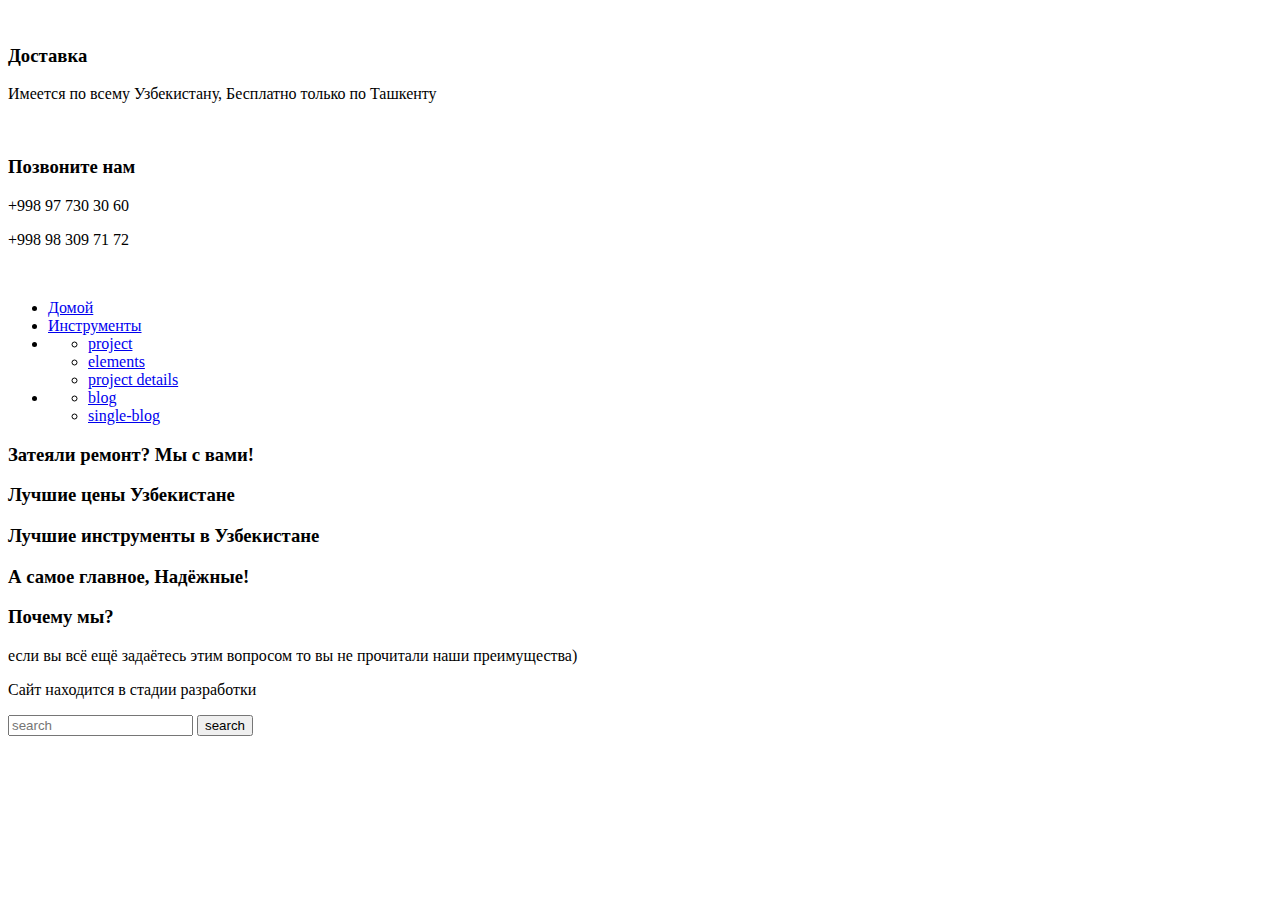
==== index.html @ aace7b27 "Add files via upload" ====
<!doctype html>
<html class="no-js" lang="zxx">

<head>
    <meta charset="utf-8">
    <meta http-equiv="x-ua-compatible" content="ie=edge">
    <title>constructo</title>
    <meta name="description" content="">
    <meta name="viewport" content="width=device-width, initial-scale=1">

    <!-- <link rel="manifest" href="site.webmanifest"> -->
    <link rel="shortcut icon" type="image/x-icon" href="img/favicon.png">
    <!-- Place favicon.ico in the root directory -->

    <!-- CSS here -->
    <link rel="stylesheet" href="css/bootstrap.min.css">
    <link rel="stylesheet" href="css/owl.carousel.min.css">
    <link rel="stylesheet" href="css/magnific-popup.css">
    <link rel="stylesheet" href="css/font-awesome.min.css">
    <link rel="stylesheet" href="css/themify-icons.css">
    <link rel="stylesheet" href="css/gijgo.css">
    <link rel="stylesheet" href="css/nice-select.css">
    <link rel="stylesheet" href="css/flaticon.css">
    <link rel="stylesheet" href="css/slicknav.css">

    <link rel="stylesheet" href="css/style.css">
    <!-- <link rel="stylesheet" href="css/responsive.css"> -->
</head>

<body>
    <!--[if lte IE 9]>
            <p class="browserupgrade">You are using an <strong>outdated</strong> browser. Please <a href="https://browsehappy.com/">upgrade your browser</a> to improve your experience and security.</p>
        <![endif]-->

    <!-- header-start -->
    <header>
        <div class="header-area ">
            <div class="header-top_area d-none d-lg-block">
                <div class="container">
                    <div class="row align-items-center">
                        <div class="col-xl-5 col-md-5 ">
                            <div class="header_left">
                                
                            </div>
                        </div>
                        <div class="col-xl-7 col-md-7">
                            <div class="header_right d-flex justify-content-end">
                                
                            </div>

                        </div>
                    </div>
                </div>
            </div>
            <div class="address_bar d-none d-lg-block">
                <div class="container">
                    <div class="row justify-content-between align-items-center">
                        <div class="col-xl-3 col-lg-3">
                            <div class="logo">
                                <a href="index.html">
                                    
                                </a>
                            </div>
                        </div>
                        <div class="col-lg-9">
                            <div class="address_menu d-flex justify-content-end">
                                <div class="single_address  d-flex">
                                    <div class="icon">
                                        <img src="img/icon/header-address.svg" alt="">
                                    </div>
                                    <div class="address_info">
                                        <h3>Доставка</h3>
                                        <p>Имеется по всему Узбекистану,
                                            Бесплатно только по Ташкенту
                                        </p>
                                    </div>
                                </div>
                                <div class="single_address d-flex">
                                    <div class="icon">
                                        <img src="img/icon/headset.svg" alt="">
                                    </div>
                                    <div class="address_info">
                                        <h3>Позвоните нам</h3>
                                        <p>+998 97 730 30 60</p>
                                        <p>+998 98 309 71 72</p>
                                    </div>
                                </div>
                            </div>
                        </div>
                    </div>
                </div>
            </div>
            <div id="sticky-header" class="main-header-area">
                <div class="container">
                    <div class="white_bg_bar">
                        <div class="row align-items-center">
                            <div class="col-12 d-lg-none">
                                <div class="logo ">
                                    <a href="#">
                                        <img src="img/logo.png" alt="">
                                    </a>
                                </div>
                            </div>
                            <div class="col-xl-8 col-lg-8">
                                <div class="main-menu  d-none d-lg-block">
                                    <nav>
                                        <ul id="navigation">
                                            <li><a class="active" href="index.html">Домой</a></li>
                                            <li><a href="about.html">Инструменты</a></li>
                                            <!-- <li><a href="services.html">Services</a></li> -->
                                            <li>
                                                <ul class="submenu">
                                                    <li><a href="project.html">project</a></li>
                                                    <li><a href="elements.html">elements</a></li>
                                                    <li><a href="project_details.html">project details</a></li>
                                                </ul>
                                            </li>
                                            <li>
                                                <ul class="submenu">
                                                    <li><a href="blog.html">blog</a></li>
                                                    <li><a href="single-blog.html">single-blog</a></li>
                                                </ul>
                                            </li>
                                            <!-- <li><a href="contact.html">Наши Контакты</a></li> -->
                                        </ul>
                                    </nav>
                                </div>
                            </div>
                            <div class="col-xl-4 col-lg-4 d-none d-lg-block">
                                <div class="Appointment d-flex justify-content-end">
                                    <div class="search_icon">
                                        <a data-toggle="modal" data-target="#exampleModalCenter" href="#">
                                            <i class="ti-search"></i>
                                        </a>
                                    </div>
                                </div>
                            </div>
                            <div class="col-12">
                                <div class="mobile_menu d-block d-lg-none">
                                </div>
                            </div>
                        </div>
                    </div>

                </div>
            </div>
        </div>
    </header>
    <!-- header-end -->

    <!-- slider_area_start -->
    <div class="slider_area">
        <div class="slider_active owl-carousel">
            <div class="single_slider  d-flex align-items-center slider_bg_1 overlay">
                <div class="container">
                    <div class="row align-items-center justify-content-center">
                        
                            <div class="slider_text text-center">
                                <h3>Затеяли ремонт? Мы с вами!</h3>
                                
                                
                            </div>
                        
                    </div>
                </div>
            </div>
           
                            </div>
                        </div>
                    
                
            <div class="single_slider  d-flex align-items-center slider_bg_1 overlay">
               
            </div>
       
    
    <!-- slider_area_end -->

    <!-- features_area_start -->
    <div class="features_area">
        <div class="container">
            <div class="row no-gutters">
                <div class="col-lg-4 col-md-4">
                    <div class="single_feature text-center">
                        <div class="icon">
                            <i class="flaticon-sketch"></i>
                        </div>
                        <h3>Лучшие цены Узбекистане</h3>
                        
                    </div>
                </div>
                <div class="col-lg-4 col-md-4">
                    <div class="single_feature text-center">
                        <div class="icon">
                            <i class="flaticon-helmet"></i>
                        </div>
                        <h3>Лучшие инструменты в Узбекистане</h3>
                       
                    </div>
                </div>
                <div class="col-lg-4 col-md-4">
                    <div class="single_feature text-center">
                        <div class="icon">
                            <i class="flaticon-support"></i>
                        </div>
                        <h3>А самое главное, Надёжные!</h3>
                        
                    </div>
                </div>
            </div>
        </div>
    </div>
    <!-- features_area_end -->


    <!-- chose_us_area start -->
    <div class="chose_us_area chose_bg_1">
        <div class="container">
            <div class="row justify-content-end">
                <div class="col-lg-6 col-md-8">
                    <div class="chose_info">
                        <h3>Почему мы?</h3>
                        <p class="lasrge_text">
                            если вы всё ещё задаётесь этим вопросом то вы не прочитали наши преимущества)
                        </p>
                          
                           
                        </div>
                    </div>
                </div>
            </div>
        </div>
  
    <!-- chose_us_area end -->

   

    <!-- footer_start  -->
    <footer class="footer">
      
 
        <div class="copy-right_text">
            <div class="container">
                <div class="footer_border"></div>
                <div class="row">
                    <div class="col-xl-12">
                        <p class="copy_right text-center">
                            <!-- Link back to Colorlib can't be removed. Template is licensed under CC BY 3.0. -->
<p>Сайт находится в стадии разработки</p>
<!-- Link back to Colorlib can't be removed. Template is licensed under CC BY 3.0. -->
                        </p>
                    </div>
                </div>
            </div>
        </div>
    </footer>
    <!-- footer_end  -->

    <!-- JS here -->
    <script src="js/vendor/modernizr-3.5.0.min.js"></script>
    <script src="js/vendor/jquery-1.12.4.min.js"></script>
    <script src="js/popper.min.js"></script>
    <script src="js/bootstrap.min.js"></script>
    <script src="js/owl.carousel.min.js"></script>
    <script src="js/isotope.pkgd.min.js"></script>
    <script src="js/ajax-form.js"></script>
    <script src="js/waypoints.min.js"></script>
    <script src="js/jquery.counterup.min.js"></script>
    <script src="js/imagesloaded.pkgd.min.js"></script>
    <script src="js/scrollIt.js"></script>
    <script src="js/jquery.scrollUp.min.js"></script>
    <script src="js/wow.min.js"></script>
    <script src="js/gijgo.min.js"></script>
    <script src="js/nice-select.min.js"></script>
    <script src="js/jquery.slicknav.min.js"></script>
    <script src="js/jquery.magnific-popup.min.js"></script>
    <script src="js/plugins.js"></script>



    <!--contact js-->
    <script src="js/contact.js"></script>
    <script src="js/jquery.ajaxchimp.min.js"></script>
    <script src="js/jquery.form.js"></script>
    <script src="js/jquery.validate.min.js"></script>
    <script src="js/mail-script.js"></script>


    <script src="js/main.js"></script>

    
  
  <!-- Modal -->
  <div class="modal fade custom_search_pop" id="exampleModalCenter" tabindex="-1" role="dialog" aria-labelledby="exampleModalCenterTitle" aria-hidden="true">
        <div class="modal-dialog modal-dialog-centered" role="document">
          <div class="modal-content">
            <div class="serch_form">
                <input type="text" placeholder="search" >
                <button type="submit">search</button>
            </div>
          </div>
        </div>
      </div>
    <script>
        $('#datepicker').datepicker({
            iconsLibrary: 'fontawesome',
            icons: {
                rightIcon: '<span class="fa fa-calendar-o"></span>'
            }
        });
        $('#datepicker2').datepicker({
            iconsLibrary: 'fontawesome',
            icons: {
                rightIcon: '<span class="fa fa-calendar-o"></span>'
            }

        });
    </script>
</body>

</html>
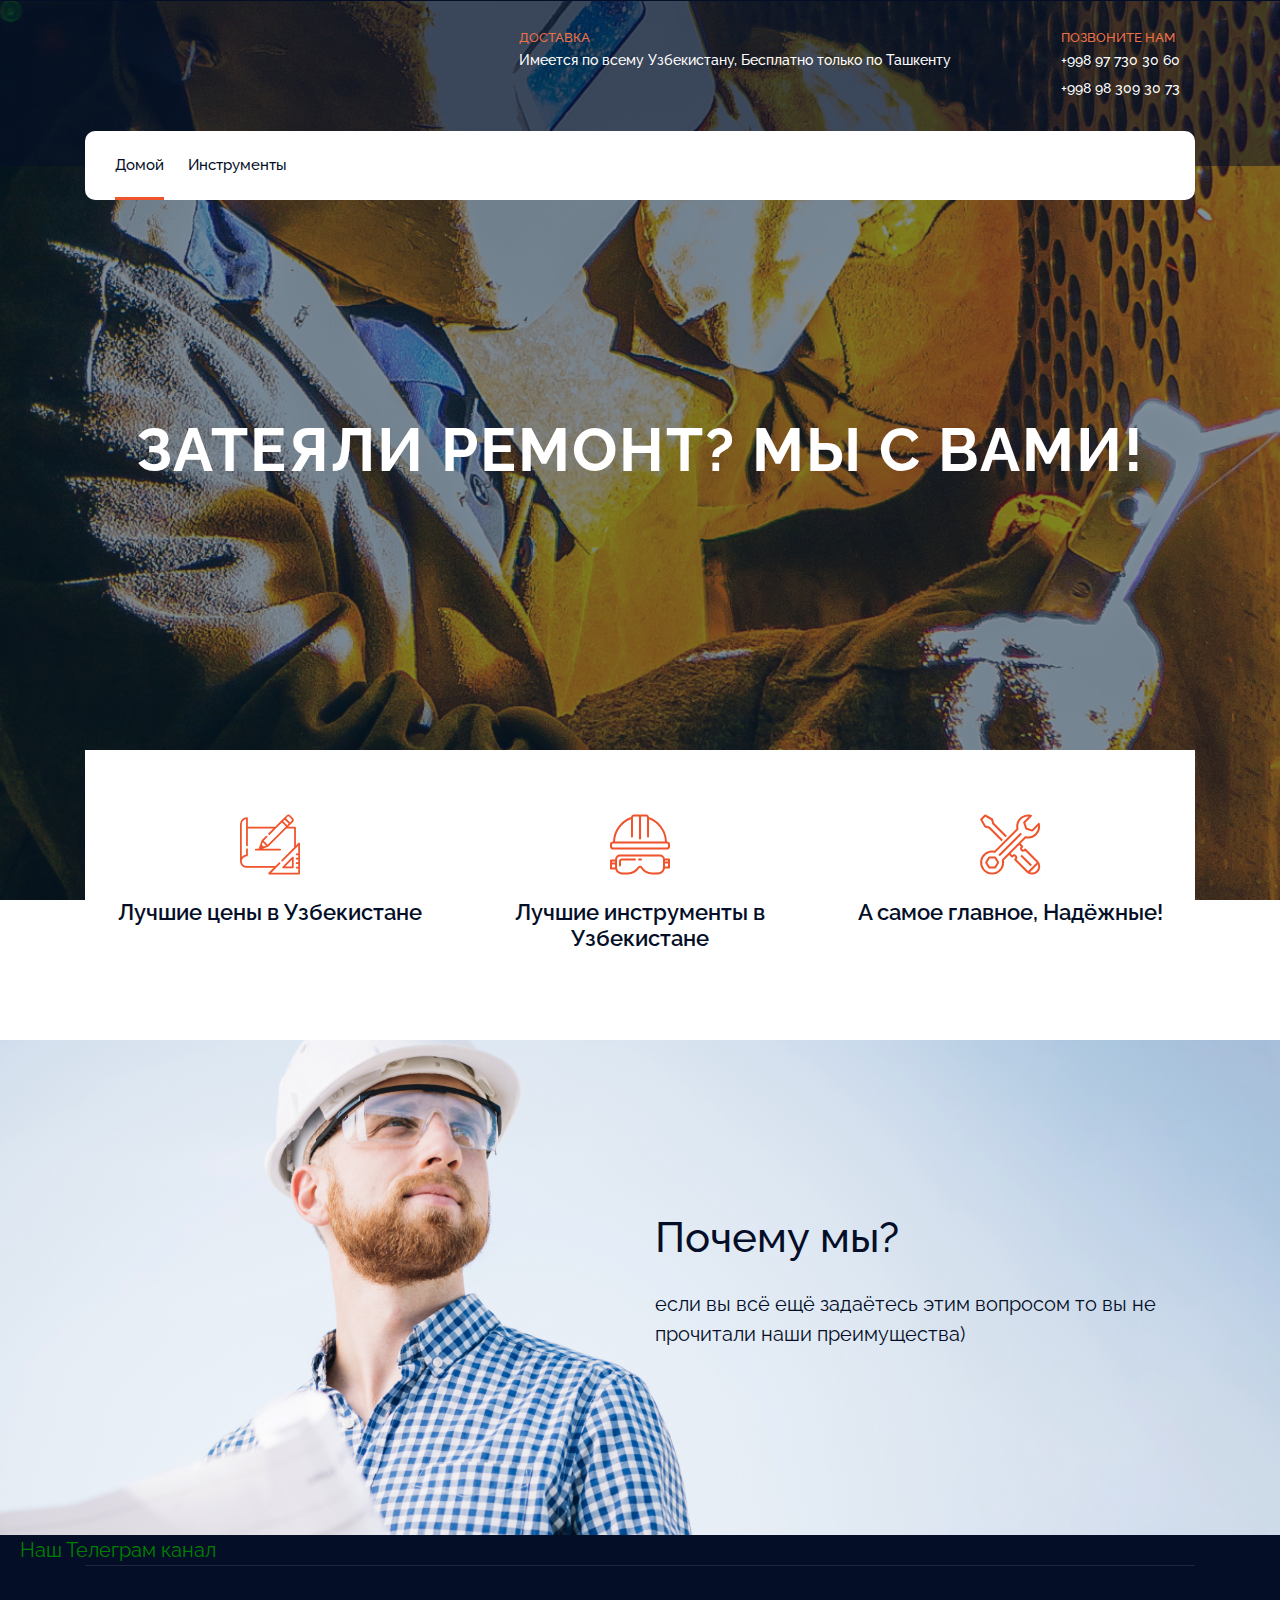
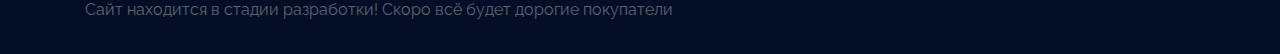
==== commit e1a13552: "Add files via upload" ====
--- a/index.html
+++ b/index.html
@@ -35,30 +35,30 @@
     <!-- header-start -->
     <header>
         <div class="header-area ">
-            <div class="header-top_area d-none d-lg-block">
+            <div class="header-top_area  d-lg-block">
                 <div class="container">
                     <div class="row align-items-center">
                         <div class="col-xl-5 col-md-5 ">
                             <div class="header_left">
-                                
+
                             </div>
                         </div>
                         <div class="col-xl-7 col-md-7">
                             <div class="header_right d-flex justify-content-end">
-                                
-                            </div>
-
-                        </div>
-                    </div>
-                </div>
-            </div>
-            <div class="address_bar d-none d-lg-block">
+
+                            </div>
+
+                        </div>
+                    </div>
+                </div>
+            </div>
+            <div class="address_bar  d-lg-block">
                 <div class="container">
                     <div class="row justify-content-between align-items-center">
                         <div class="col-xl-3 col-lg-3">
                             <div class="logo">
                                 <a href="index.html">
-                                    
+
                                 </a>
                             </div>
                         </div>
@@ -79,10 +79,11 @@
                                     <div class="icon">
                                         <img src="img/icon/headset.svg" alt="">
                                     </div>
-                                    <div class="address_info">
+                                    <div class="address_info col-12">
                                         <h3>Позвоните нам</h3>
                                         <p>+998 97 730 30 60</p>
-                                        <p>+998 98 309 71 72</p>
+                                        <p>+998 98 309 30 73</p>
+                                        
                                     </div>
                                 </div>
                             </div>
@@ -92,34 +93,19 @@
             </div>
             <div id="sticky-header" class="main-header-area">
                 <div class="container">
-                    <div class="white_bg_bar">
+                    <div class="white_bg_bar ">
                         <div class="row align-items-center">
                             <div class="col-12 d-lg-none">
-                                <div class="logo ">
-                                    <a href="#">
-                                        <img src="img/logo.png" alt="">
-                                    </a>
-                                </div>
+                                
                             </div>
                             <div class="col-xl-8 col-lg-8">
-                                <div class="main-menu  d-none d-lg-block">
+                                <div class="main-menu  d-lg-block">
                                     <nav>
                                         <ul id="navigation">
                                             <li><a class="active" href="index.html">Домой</a></li>
                                             <li><a href="about.html">Инструменты</a></li>
                                             <!-- <li><a href="services.html">Services</a></li> -->
                                             <li>
-                                                <ul class="submenu">
-                                                    <li><a href="project.html">project</a></li>
-                                                    <li><a href="elements.html">elements</a></li>
-                                                    <li><a href="project_details.html">project details</a></li>
-                                                </ul>
-                                            </li>
-                                            <li>
-                                                <ul class="submenu">
-                                                    <li><a href="blog.html">blog</a></li>
-                                                    <li><a href="single-blog.html">single-blog</a></li>
-                                                </ul>
                                             </li>
                                             <!-- <li><a href="contact.html">Наши Контакты</a></li> -->
                                         </ul>
@@ -128,15 +114,12 @@
                             </div>
                             <div class="col-xl-4 col-lg-4 d-none d-lg-block">
                                 <div class="Appointment d-flex justify-content-end">
-                                    <div class="search_icon">
-                                        <a data-toggle="modal" data-target="#exampleModalCenter" href="#">
-                                            <i class="ti-search"></i>
-                                        </a>
+                                   
                                     </div>
                                 </div>
                             </div>
                             <div class="col-12">
-                                <div class="mobile_menu d-block d-lg-none">
+                                <div class="mobile_menu d-block ">
                                 </div>
                             </div>
                         </div>
@@ -154,26 +137,37 @@
             <div class="single_slider  d-flex align-items-center slider_bg_1 overlay">
                 <div class="container">
                     <div class="row align-items-center justify-content-center">
+
+                        <div class="slider_text text-center">
+                            <h3>Затеяли ремонт? Мы с вами!</h3>
+                            <div class="menu">
+                                <a class="menu-triger" href="#"></a>
+                                <div class="menu-popup">
+                                    <a class="menu-close" href="#"></a>
+                                    <!-- <ul>
+                                        <li><a href="about.html">Инструменты</a></li>
+                                       
+                                    </ul>	 -->					
+                                </div>
+                            </div>
+
+
+                        </div>
                         
-                            <div class="slider_text text-center">
-                                <h3>Затеяли ремонт? Мы с вами!</h3>
-                                
-                                
-                            </div>
-                        
-                    </div>
-                </div>
-            </div>
-           
-                            </div>
-                        </div>
-                    
-                
-            <div class="single_slider  d-flex align-items-center slider_bg_1 overlay">
-               
-            </div>
-       
-    
+
+                    </div>
+                </div>
+            </div>
+
+        </div>
+    </div>
+
+
+    <div class="single_slider  d-flex align-items-center slider_bg_1 overlay">
+
+    </div>
+
+
     <!-- slider_area_end -->
 
     <!-- features_area_start -->
@@ -185,8 +179,8 @@
                         <div class="icon">
                             <i class="flaticon-sketch"></i>
                         </div>
-                        <h3>Лучшие цены Узбекистане</h3>
-                        
+                        <h3>Лучшие цены в Узбекистане</h3>
+
                     </div>
                 </div>
                 <div class="col-lg-4 col-md-4">
@@ -195,7 +189,7 @@
                             <i class="flaticon-helmet"></i>
                         </div>
                         <h3>Лучшие инструменты в Узбекистане</h3>
-                       
+
                     </div>
                 </div>
                 <div class="col-lg-4 col-md-4">
@@ -204,7 +198,7 @@
                             <i class="flaticon-support"></i>
                         </div>
                         <h3>А самое главное, Надёжные!</h3>
-                        
+
                     </div>
                 </div>
             </div>
@@ -223,31 +217,35 @@
                         <p class="lasrge_text">
                             если вы всё ещё задаётесь этим вопросом то вы не прочитали наши преимущества)
                         </p>
-                          
-                           
-                        </div>
-                    </div>
-                </div>
-            </div>
-        </div>
-  
+
+
+                    </div>
+                </div>
+            </div>
+        </div>
+    </div>
+
     <!-- chose_us_area end -->
 
-   
+
 
     <!-- footer_start  -->
     <footer class="footer">
-      
- 
+        <a class="telegram" href="https://tele.click/stroymagjomiy">Наш Телеграм канал</a>
+
         <div class="copy-right_text">
             <div class="container">
                 <div class="footer_border"></div>
                 <div class="row">
                     <div class="col-xl-12">
+                        
                         <p class="copy_right text-center">
                             <!-- Link back to Colorlib can't be removed. Template is licensed under CC BY 3.0. -->
-<p>Сайт находится в стадии разработки</p>
-<!-- Link back to Colorlib can't be removed. Template is licensed under CC BY 3.0. -->
+                        <p class="snr">Сайт находится в стадии разработки!
+                            Скоро всё будет дорогие покупатели
+                        </p>
+                        
+                        <!-- Link back to Colorlib can't be removed. Template is licensed under CC BY 3.0. -->
                         </p>
                     </div>
                 </div>
@@ -288,19 +286,20 @@
 
     <script src="js/main.js"></script>
 
-    
-  
-  <!-- Modal -->
-  <div class="modal fade custom_search_pop" id="exampleModalCenter" tabindex="-1" role="dialog" aria-labelledby="exampleModalCenterTitle" aria-hidden="true">
+
+
+    <!-- Modal -->
+    <div class="modal fade custom_search_pop" id="exampleModalCenter" tabindex="-1" role="dialog"
+        aria-labelledby="exampleModalCenterTitle" aria-hidden="true">
         <div class="modal-dialog modal-dialog-centered" role="document">
-          <div class="modal-content">
-            <div class="serch_form">
-                <input type="text" placeholder="search" >
-                <button type="submit">search</button>
-            </div>
-          </div>
-        </div>
-      </div>
+            <div class="modal-content">
+                <div class="serch_form">
+                    <input type="text" placeholder="search">
+                    <button type="submit">search</button>
+                </div>
+            </div>
+        </div>
+    </div>
     <script>
         $('#datepicker').datepicker({
             iconsLibrary: 'fontawesome',
--- a/css/themify-icons.css
+++ b/css/themify-icons.css
@@ -0,0 +1,1081 @@
+@font-face {
+	font-family: 'themify';
+	src:url('../fonts/themify.eot?-fvbane');
+	src:url('../fonts/themify.eot?#iefix-fvbane') format('embedded-opentype'),
+		url('../fonts/themify.woff?-fvbane') format('woff'),
+		url('../fonts/themify.ttf?-fvbane') format('truetype'),
+		url('../fonts/themify.svg?-fvbane#themify') format('svg');
+	font-weight: normal;
+	font-style: normal;
+}
+
+[class^="ti-"], [class*=" ti-"] {
+	font-family: 'themify';
+	/* speak: none; */
+	font-style: normal;
+	font-weight: normal;
+	font-variant: normal;
+	text-transform: none;
+	line-height: 1;
+
+	/* Better Font Rendering =========== */
+	-webkit-font-smoothing: antialiased;
+	-moz-osx-font-smoothing: grayscale;
+}
+
+.ti-wand:before {
+	content: "\e600";
+}
+.ti-volume:before {
+	content: "\e601";
+}
+.ti-user:before {
+	content: "\e602";
+}
+.ti-unlock:before {
+	content: "\e603";
+}
+.ti-unlink:before {
+	content: "\e604";
+}
+.ti-trash:before {
+	content: "\e605";
+}
+.ti-thought:before {
+	content: "\e606";
+}
+.ti-target:before {
+	content: "\e607";
+}
+.ti-tag:before {
+	content: "\e608";
+}
+.ti-tablet:before {
+	content: "\e609";
+}
+.ti-star:before {
+	content: "\e60a";
+}
+.ti-spray:before {
+	content: "\e60b";
+}
+.ti-signal:before {
+	content: "\e60c";
+}
+.ti-shopping-cart:before {
+	content: "\e60d";
+}
+.ti-shopping-cart-full:before {
+	content: "\e60e";
+}
+.ti-settings:before {
+	content: "\e60f";
+}
+.ti-search:before {
+	content: "\e610";
+}
+.ti-zoom-in:before {
+	content: "\e611";
+}
+.ti-zoom-out:before {
+	content: "\e612";
+}
+.ti-cut:before {
+	content: "\e613";
+}
+.ti-ruler:before {
+	content: "\e614";
+}
+.ti-ruler-pencil:before {
+	content: "\e615";
+}
+.ti-ruler-alt:before {
+	content: "\e616";
+}
+.ti-bookmark:before {
+	content: "\e617";
+}
+.ti-bookmark-alt:before {
+	content: "\e618";
+}
+.ti-reload:before {
+	content: "\e619";
+}
+.ti-plus:before {
+	content: "\e61a";
+}
+.ti-pin:before {
+	content: "\e61b";
+}
+.ti-pencil:before {
+	content: "\e61c";
+}
+.ti-pencil-alt:before {
+	content: "\e61d";
+}
+.ti-paint-roller:before {
+	content: "\e61e";
+}
+.ti-paint-bucket:before {
+	content: "\e61f";
+}
+.ti-na:before {
+	content: "\e620";
+}
+.ti-mobile:before {
+	content: "\e621";
+}
+.ti-minus:before {
+	content: "\e622";
+}
+.ti-medall:before {
+	content: "\e623";
+}
+.ti-medall-alt:before {
+	content: "\e624";
+}
+.ti-marker:before {
+	content: "\e625";
+}
+.ti-marker-alt:before {
+	content: "\e626";
+}
+.ti-arrow-up:before {
+	content: "\e627";
+}
+.ti-arrow-right:before {
+	content: "\e628";
+}
+.ti-arrow-left:before {
+	content: "\e629";
+}
+.ti-arrow-down:before {
+	content: "\e62a";
+}
+.ti-lock:before {
+	content: "\e62b";
+}
+.ti-location-arrow:before {
+	content: "\e62c";
+}
+.ti-link:before {
+	content: "\e62d";
+}
+.ti-layout:before {
+	content: "\e62e";
+}
+.ti-layers:before {
+	content: "\e62f";
+}
+.ti-layers-alt:before {
+	content: "\e630";
+}
+.ti-key:before {
+	content: "\e631";
+}
+.ti-import:before {
+	content: "\e632";
+}
+.ti-image:before {
+	content: "\e633";
+}
+.ti-heart:before {
+	content: "\e634";
+}
+.ti-heart-broken:before {
+	content: "\e635";
+}
+.ti-hand-stop:before {
+	content: "\e636";
+}
+.ti-hand-open:before {
+	content: "\e637";
+}
+.ti-hand-drag:before {
+	content: "\e638";
+}
+.ti-folder:before {
+	content: "\e639";
+}
+.ti-flag:before {
+	content: "\e63a";
+}
+.ti-flag-alt:before {
+	content: "\e63b";
+}
+.ti-flag-alt-2:before {
+	content: "\e63c";
+}
+.ti-eye:before {
+	content: "\e63d";
+}
+.ti-export:before {
+	content: "\e63e";
+}
+.ti-exchange-vertical:before {
+	content: "\e63f";
+}
+.ti-desktop:before {
+	content: "\e640";
+}
+.ti-cup:before {
+	content: "\e641";
+}
+.ti-crown:before {
+	content: "\e642";
+}
+.ti-comments:before {
+	content: "\e643";
+}
+.ti-comment:before {
+	content: "\e644";
+}
+.ti-comment-alt:before {
+	content: "\e645";
+}
+.ti-close:before {
+	content: "\e646";
+}
+.ti-clip:before {
+	content: "\e647";
+}
+.ti-angle-up:before {
+	content: "\e648";
+}
+.ti-angle-right:before {
+	content: "\e649";
+}
+.ti-angle-left:before {
+	content: "\e64a";
+}
+.ti-angle-down:before {
+	content: "\e64b";
+}
+.ti-check:before {
+	content: "\e64c";
+}
+.ti-check-box:before {
+	content: "\e64d";
+}
+.ti-camera:before {
+	content: "\e64e";
+}
+.ti-announcement:before {
+	content: "\e64f";
+}
+.ti-brush:before {
+	content: "\e650";
+}
+.ti-briefcase:before {
+	content: "\e651";
+}
+.ti-bolt:before {
+	content: "\e652";
+}
+.ti-bolt-alt:before {
+	content: "\e653";
+}
+.ti-blackboard:before {
+	content: "\e654";
+}
+.ti-bag:before {
+	content: "\e655";
+}
+.ti-move:before {
+	content: "\e656";
+}
+.ti-arrows-vertical:before {
+	content: "\e657";
+}
+.ti-arrows-horizontal:before {
+	content: "\e658";
+}
+.ti-fullscreen:before {
+	content: "\e659";
+}
+.ti-arrow-top-right:before {
+	content: "\e65a";
+}
+.ti-arrow-top-left:before {
+	content: "\e65b";
+}
+.ti-arrow-circle-up:before {
+	content: "\e65c";
+}
+.ti-arrow-circle-right:before {
+	content: "\e65d";
+}
+.ti-arrow-circle-left:before {
+	content: "\e65e";
+}
+.ti-arrow-circle-down:before {
+	content: "\e65f";
+}
+.ti-angle-double-up:before {
+	content: "\e660";
+}
+.ti-angle-double-right:before {
+	content: "\e661";
+}
+.ti-angle-double-left:before {
+	content: "\e662";
+}
+.ti-angle-double-down:before {
+	content: "\e663";
+}
+.ti-zip:before {
+	content: "\e664";
+}
+.ti-world:before {
+	content: "\e665";
+}
+.ti-wheelchair:before {
+	content: "\e666";
+}
+.ti-view-list:before {
+	content: "\e667";
+}
+.ti-view-list-alt:before {
+	content: "\e668";
+}
+.ti-view-grid:before {
+	content: "\e669";
+}
+.ti-uppercase:before {
+	content: "\e66a";
+}
+.ti-upload:before {
+	content: "\e66b";
+}
+.ti-underline:before {
+	content: "\e66c";
+}
+.ti-truck:before {
+	content: "\e66d";
+}
+.ti-timer:before {
+	content: "\e66e";
+}
+.ti-ticket:before {
+	content: "\e66f";
+}
+.ti-thumb-up:before {
+	content: "\e670";
+}
+.ti-thumb-down:before {
+	content: "\e671";
+}
+.ti-text:before {
+	content: "\e672";
+}
+.ti-stats-up:before {
+	content: "\e673";
+}
+.ti-stats-down:before {
+	content: "\e674";
+}
+.ti-split-v:before {
+	content: "\e675";
+}
+.ti-split-h:before {
+	content: "\e676";
+}
+.ti-smallcap:before {
+	content: "\e677";
+}
+.ti-shine:before {
+	content: "\e678";
+}
+.ti-shift-right:before {
+	content: "\e679";
+}
+.ti-shift-left:before {
+	content: "\e67a";
+}
+.ti-shield:before {
+	content: "\e67b";
+}
+.ti-notepad:before {
+	content: "\e67c";
+}
+.ti-server:before {
+	content: "\e67d";
+}
+.ti-quote-right:before {
+	content: "\e67e";
+}
+.ti-quote-left:before {
+	content: "\e67f";
+}
+.ti-pulse:before {
+	content: "\e680";
+}
+.ti-printer:before {
+	content: "\e681";
+}
+.ti-power-off:before {
+	content: "\e682";
+}
+.ti-plug:before {
+	content: "\e683";
+}
+.ti-pie-chart:before {
+	content: "\e684";
+}
+.ti-paragraph:before {
+	content: "\e685";
+}
+.ti-panel:before {
+	content: "\e686";
+}
+.ti-package:before {
+	content: "\e687";
+}
+.ti-music:before {
+	content: "\e688";
+}
+.ti-music-alt:before {
+	content: "\e689";
+}
+.ti-mouse:before {
+	content: "\e68a";
+}
+.ti-mouse-alt:before {
+	content: "\e68b";
+}
+.ti-money:before {
+	content: "\e68c";
+}
+.ti-microphone:before {
+	content: "\e68d";
+}
+.ti-menu:before {
+	content: "\e68e";
+}
+.ti-menu-alt:before {
+	content: "\e68f";
+}
+.ti-map:before {
+	content: "\e690";
+}
+.ti-map-alt:before {
+	content: "\e691";
+}
+.ti-loop:before {
+	content: "\e692";
+}
+.ti-location-pin:before {
+	content: "\e693";
+}
+.ti-list:before {
+	content: "\e694";
+}
+.ti-light-bulb:before {
+	content: "\e695";
+}
+.ti-Italic:before {
+	content: "\e696";
+}
+.ti-info:before {
+	content: "\e697";
+}
+.ti-infinite:before {
+	content: "\e698";
+}
+.ti-id-badge:before {
+	content: "\e699";
+}
+.ti-hummer:before {
+	content: "\e69a";
+}
+.ti-home:before {
+	content: "\e69b";
+}
+.ti-help:before {
+	content: "\e69c";
+}
+.ti-headphone:before {
+	content: "\e69d";
+}
+.ti-harddrives:before {
+	content: "\e69e";
+}
+.ti-harddrive:before {
+	content: "\e69f";
+}
+.ti-gift:before {
+	content: "\e6a0";
+}
+.ti-game:before {
+	content: "\e6a1";
+}
+.ti-filter:before {
+	content: "\e6a2";
+}
+.ti-files:before {
+	content: "\e6a3";
+}
+.ti-file:before {
+	content: "\e6a4";
+}
+.ti-eraser:before {
+	content: "\e6a5";
+}
+.ti-envelope:before {
+	content: "\e6a6";
+}
+.ti-download:before {
+	content: "\e6a7";
+}
+.ti-direction:before {
+	content: "\e6a8";
+}
+.ti-direction-alt:before {
+	content: "\e6a9";
+}
+.ti-dashboard:before {
+	content: "\e6aa";
+}
+.ti-control-stop:before {
+	content: "\e6ab";
+}
+.ti-control-shuffle:before {
+	content: "\e6ac";
+}
+.ti-control-play:before {
+	content: "\e6ad";
+}
+.ti-control-pause:before {
+	content: "\e6ae";
+}
+.ti-control-forward:before {
+	content: "\e6af";
+}
+.ti-control-backward:before {
+	content: "\e6b0";
+}
+.ti-cloud:before {
+	content: "\e6b1";
+}
+.ti-cloud-up:before {
+	content: "\e6b2";
+}
+.ti-cloud-down:before {
+	content: "\e6b3";
+}
+.ti-clipboard:before {
+	content: "\e6b4";
+}
+.ti-car:before {
+	content: "\e6b5";
+}
+.ti-calendar:before {
+	content: "\e6b6";
+}
+.ti-book:before {
+	content: "\e6b7";
+}
+.ti-bell:before {
+	content: "\e6b8";
+}
+.ti-basketball:before {
+	content: "\e6b9";
+}
+.ti-bar-chart:before {
+	content: "\e6ba";
+}
+.ti-bar-chart-alt:before {
+	content: "\e6bb";
+}
+.ti-back-right:before {
+	content: "\e6bc";
+}
+.ti-back-left:before {
+	content: "\e6bd";
+}
+.ti-arrows-corner:before {
+	content: "\e6be";
+}
+.ti-archive:before {
+	content: "\e6bf";
+}
+.ti-anchor:before {
+	content: "\e6c0";
+}
+.ti-align-right:before {
+	content: "\e6c1";
+}
+.ti-align-left:before {
+	content: "\e6c2";
+}
+.ti-align-justify:before {
+	content: "\e6c3";
+}
+.ti-align-center:before {
+	content: "\e6c4";
+}
+.ti-alert:before {
+	content: "\e6c5";
+}
+.ti-alarm-clock:before {
+	content: "\e6c6";
+}
+.ti-agenda:before {
+	content: "\e6c7";
+}
+.ti-write:before {
+	content: "\e6c8";
+}
+.ti-window:before {
+	content: "\e6c9";
+}
+.ti-widgetized:before {
+	content: "\e6ca";
+}
+.ti-widget:before {
+	content: "\e6cb";
+}
+.ti-widget-alt:before {
+	content: "\e6cc";
+}
+.ti-wallet:before {
+	content: "\e6cd";
+}
+.ti-video-clapper:before {
+	content: "\e6ce";
+}
+.ti-video-camera:before {
+	content: "\e6cf";
+}
+.ti-vector:before {
+	content: "\e6d0";
+}
+.ti-themify-logo:before {
+	content: "\e6d1";
+}
+.ti-themify-favicon:before {
+	content: "\e6d2";
+}
+.ti-themify-favicon-alt:before {
+	content: "\e6d3";
+}
+.ti-support:before {
+	content: "\e6d4";
+}
+.ti-stamp:before {
+	content: "\e6d5";
+}
+.ti-split-v-alt:before {
+	content: "\e6d6";
+}
+.ti-slice:before {
+	content: "\e6d7";
+}
+.ti-shortcode:before {
+	content: "\e6d8";
+}
+.ti-shift-right-alt:before {
+	content: "\e6d9";
+}
+.ti-shift-left-alt:before {
+	content: "\e6da";
+}
+.ti-ruler-alt-2:before {
+	content: "\e6db";
+}
+.ti-receipt:before {
+	content: "\e6dc";
+}
+.ti-pin2:before {
+	content: "\e6dd";
+}
+.ti-pin-alt:before {
+	content: "\e6de";
+}
+.ti-pencil-alt2:before {
+	content: "\e6df";
+}
+.ti-palette:before {
+	content: "\e6e0";
+}
+.ti-more:before {
+	content: "\e6e1";
+}
+.ti-more-alt:before {
+	content: "\e6e2";
+}
+.ti-microphone-alt:before {
+	content: "\e6e3";
+}
+.ti-magnet:before {
+	content: "\e6e4";
+}
+.ti-line-double:before {
+	content: "\e6e5";
+}
+.ti-line-dotted:before {
+	content: "\e6e6";
+}
+.ti-line-dashed:before {
+	content: "\e6e7";
+}
+.ti-layout-width-full:before {
+	content: "\e6e8";
+}
+.ti-layout-width-default:before {
+	content: "\e6e9";
+}
+.ti-layout-width-default-alt:before {
+	content: "\e6ea";
+}
+.ti-layout-tab:before {
+	content: "\e6eb";
+}
+.ti-layout-tab-window:before {
+	content: "\e6ec";
+}
+.ti-layout-tab-v:before {
+	content: "\e6ed";
+}
+.ti-layout-tab-min:before {
+	content: "\e6ee";
+}
+.ti-layout-slider:before {
+	content: "\e6ef";
+}
+.ti-layout-slider-alt:before {
+	content: "\e6f0";
+}
+.ti-layout-sidebar-right:before {
+	content: "\e6f1";
+}
+.ti-layout-sidebar-none:before {
+	content: "\e6f2";
+}
+.ti-layout-sidebar-left:before {
+	content: "\e6f3";
+}
+.ti-layout-placeholder:before {
+	content: "\e6f4";
+}
+.ti-layout-menu:before {
+	content: "\e6f5";
+}
+.ti-layout-menu-v:before {
+	content: "\e6f6";
+}
+.ti-layout-menu-separated:before {
+	content: "\e6f7";
+}
+.ti-layout-menu-full:before {
+	content: "\e6f8";
+}
+.ti-layout-media-right-alt:before {
+	content: "\e6f9";
+}
+.ti-layout-media-right:before {
+	content: "\e6fa";
+}
+.ti-layout-media-overlay:before {
+	content: "\e6fb";
+}
+.ti-layout-media-overlay-alt:before {
+	content: "\e6fc";
+}
+.ti-layout-media-overlay-alt-2:before {
+	content: "\e6fd";
+}
+.ti-layout-media-left-alt:before {
+	content: "\e6fe";
+}
+.ti-layout-media-left:before {
+	content: "\e6ff";
+}
+.ti-layout-media-center-alt:before {
+	content: "\e700";
+}
+.ti-layout-media-center:before {
+	content: "\e701";
+}
+.ti-layout-list-thumb:before {
+	content: "\e702";
+}
+.ti-layout-list-thumb-alt:before {
+	content: "\e703";
+}
+.ti-layout-list-post:before {
+	content: "\e704";
+}
+.ti-layout-list-large-image:before {
+	content: "\e705";
+}
+.ti-layout-line-solid:before {
+	content: "\e706";
+}
+.ti-layout-grid4:before {
+	content: "\e707";
+}
+.ti-layout-grid3:before {
+	content: "\e708";
+}
+.ti-layout-grid2:before {
+	content: "\e709";
+}
+.ti-layout-grid2-thumb:before {
+	content: "\e70a";
+}
+.ti-layout-cta-right:before {
+	content: "\e70b";
+}
+.ti-layout-cta-left:before {
+	content: "\e70c";
+}
+.ti-layout-cta-center:before {
+	content: "\e70d";
+}
+.ti-layout-cta-btn-right:before {
+	content: "\e70e";
+}
+.ti-layout-cta-btn-left:before {
+	content: "\e70f";
+}
+.ti-layout-column4:before {
+	content: "\e710";
+}
+.ti-layout-column3:before {
+	content: "\e711";
+}
+.ti-layout-column2:before {
+	content: "\e712";
+}
+.ti-layout-accordion-separated:before {
+	content: "\e713";
+}
+.ti-layout-accordion-merged:before {
+	content: "\e714";
+}
+.ti-layout-accordion-list:before {
+	content: "\e715";
+}
+.ti-ink-pen:before {
+	content: "\e716";
+}
+.ti-info-alt:before {
+	content: "\e717";
+}
+.ti-help-alt:before {
+	content: "\e718";
+}
+.ti-headphone-alt:before {
+	content: "\e719";
+}
+.ti-hand-point-up:before {
+	content: "\e71a";
+}
+.ti-hand-point-right:before {
+	content: "\e71b";
+}
+.ti-hand-point-left:before {
+	content: "\e71c";
+}
+.ti-hand-point-down:before {
+	content: "\e71d";
+}
+.ti-gallery:before {
+	content: "\e71e";
+}
+.ti-face-smile:before {
+	content: "\e71f";
+}
+.ti-face-sad:before {
+	content: "\e720";
+}
+.ti-credit-card:before {
+	content: "\e721";
+}
+.ti-control-skip-forward:before {
+	content: "\e722";
+}
+.ti-control-skip-backward:before {
+	content: "\e723";
+}
+.ti-control-record:before {
+	content: "\e724";
+}
+.ti-control-eject:before {
+	content: "\e725";
+}
+.ti-comments-smiley:before {
+	content: "\e726";
+}
+.ti-brush-alt:before {
+	content: "\e727";
+}
+.ti-youtube:before {
+	content: "\e728";
+}
+.ti-vimeo:before {
+	content: "\e729";
+}
+.ti-twitter:before {
+	content: "\e72a";
+}
+.ti-time:before {
+	content: "\e72b";
+}
+.ti-tumblr:before {
+	content: "\e72c";
+}
+.ti-skype:before {
+	content: "\e72d";
+}
+.ti-share:before {
+	content: "\e72e";
+}
+.ti-share-alt:before {
+	content: "\e72f";
+}
+.ti-rocket:before {
+	content: "\e730";
+}
+.ti-pinterest:before {
+	content: "\e731";
+}
+.ti-new-window:before {
+	content: "\e732";
+}
+.ti-microsoft:before {
+	content: "\e733";
+}
+.ti-list-ol:before {
+	content: "\e734";
+}
+.ti-linkedin:before {
+	content: "\e735";
+}
+.ti-layout-sidebar-2:before {
+	content: "\e736";
+}
+.ti-layout-grid4-alt:before {
+	content: "\e737";
+}
+.ti-layout-grid3-alt:before {
+	content: "\e738";
+}
+.ti-layout-grid2-alt:before {
+	content: "\e739";
+}
+.ti-layout-column4-alt:before {
+	content: "\e73a";
+}
+.ti-layout-column3-alt:before {
+	content: "\e73b";
+}
+.ti-layout-column2-alt:before {
+	content: "\e73c";
+}
+.ti-instagram:before {
+	content: "\e73d";
+}
+.ti-google:before {
+	content: "\e73e";
+}
+.ti-github:before {
+	content: "\e73f";
+}
+.ti-flickr:before {
+	content: "\e740";
+}
+.ti-facebook:before {
+	content: "\e741";
+}
+.ti-dropbox:before {
+	content: "\e742";
+}
+.ti-dribbble:before {
+	content: "\e743";
+}
+.ti-apple:before {
+	content: "\e744";
+}
+.ti-android:before {
+	content: "\e745";
+}
+.ti-save:before {
+	content: "\e746";
+}
+.ti-save-alt:before {
+	content: "\e747";
+}
+.ti-yahoo:before {
+	content: "\e748";
+}
+.ti-wordpress:before {
+	content: "\e749";
+}
+.ti-vimeo-alt:before {
+	content: "\e74a";
+}
+.ti-twitter-alt:before {
+	content: "\e74b";
+}
+.ti-tumblr-alt:before {
+	content: "\e74c";
+}
+.ti-trello:before {
+	content: "\e74d";
+}
+.ti-stack-overflow:before {
+	content: "\e74e";
+}
+.ti-soundcloud:before {
+	content: "\e74f";
+}
+.ti-sharethis:before {
+	content: "\e750";
+}
+.ti-sharethis-alt:before {
+	content: "\e751";
+}
+.ti-reddit:before {
+	content: "\e752";
+}
+.ti-pinterest-alt:before {
+	content: "\e753";
+}
+.ti-microsoft-alt:before {
+	content: "\e754";
+}
+.ti-linux:before {
+	content: "\e755";
+}
+.ti-jsfiddle:before {
+	content: "\e756";
+}
+.ti-joomla:before {
+	content: "\e757";
+}
+.ti-html5:before {
+	content: "\e758";
+}
+.ti-flickr-alt:before {
+	content: "\e759";
+}
+.ti-email:before {
+	content: "\e75a";
+}
+.ti-drupal:before {
+	content: "\e75b";
+}
+.ti-dropbox-alt:before {
+	content: "\e75c";
+}
+.ti-css3:before {
+	content: "\e75d";
+}
+.ti-rss:before {
+	content: "\e75e";
+}
+.ti-rss-alt:before {
+	content: "\e75f";
+}
--- a/css/gijgo.css
+++ b/css/gijgo.css
@@ -0,0 +1,2704 @@
+.gj-button {
+    background-color: #f5f5f5;
+    border: 1px solid #ddd;
+    color: #000;
+    border-radius: 3px;
+    padding: 6px 10px;
+    cursor: pointer;
+}
+
+.gj-unselectable {
+    -webkit-touch-callout: none;
+    -webkit-user-select: none;
+    -khtml-user-select: none;
+    -moz-user-select: none;
+    -ms-user-select: none;
+    user-select: none;
+}
+
+.gj-row {
+    display: -webkit-box;
+    display: -ms-flexbox;
+    display: flex;
+    -ms-flex-wrap: wrap;
+    flex-wrap: wrap;
+}
+
+.gj-margin-left-5 {
+    margin-left: 5px;
+}
+
+.gj-margin-left-10 {
+    margin-left: 10px;
+}
+
+.gj-width-full {
+    width: 100%;
+}
+
+.gj-cursor-pointer {
+    cursor: pointer;
+}
+
+.gj-text-align-center {
+    text-align: center;
+}
+
+.gj-font-size-16 {
+    font-size: 16px;
+}
+
+.gj-hidden {
+    display: none;
+}
+
+/** Material Design */
+.gj-button-md {
+    background: 0 0;
+    border: none;
+    border-radius: 2px;
+    color: rgba(0, 0, 0, 0.87);
+    position: relative;
+    height: 36px;
+    margin: 0;
+    min-width: 64px;
+    padding: 0 16px;
+    display: inline-block;
+    font-family: "Roboto","Helvetica","Arial",sans-serif;
+    font-size: 1rem;
+    font-weight: 500;
+    text-transform: uppercase;
+    letter-spacing: 0;
+    overflow: hidden;
+    will-change: box-shadow;
+    transition: box-shadow .2s cubic-bezier(.4,0,1,1),background-color .2s cubic-bezier(.4,0,.2,1),color .2s cubic-bezier(.4,0,.2,1);
+    outline: none;
+    cursor: pointer;
+    text-decoration: none;
+    text-align: center;
+    line-height: 36px;
+    vertical-align: middle;
+    overflow: hidden;
+    -webkit-user-select: none;
+    -moz-user-select: none;
+    -ms-user-select: none;
+    user-select: none;
+}
+
+.gj-button-md:hover {
+    background-color: rgba(158,158,158,.2);
+}
+
+.gj-button-md:disabled {
+    color: rgba(0,0,0,.26);
+    background: 0 0;
+}
+
+.gj-button-md .material-icons,
+.gj-button-md .gj-icon {
+    vertical-align: middle;
+    /*font-size: 1.3rem;
+    margin-right: 4px;*/
+}
+
+.gj-button-md.gj-button-md-icon {
+    width: 24px;
+    height: 31px;
+    min-width: 24px;
+    padding: 0px;
+    display: table;
+}
+
+.gj-button-md.gj-button-md-icon .material-icons,
+.gj-button-md.gj-button-md-icon .gj-icon {
+    display: table-cell;
+    margin-right: 0px;
+    width: 24px;
+    height: 24px;
+}
+
+.gj-button-md.active {
+    background-color: rgba(158,158,158,.4);
+}
+
+.gj-button-md-group {
+    position: relative;
+    display: inline-block;
+    vertical-align: middle;
+}
+
+.gj-textbox-md {
+    border: none;
+    border-bottom: 1px solid rgba(0,0,0,.42);
+    display: block;
+    font-family: "Helvetica","Arial",sans-serif;
+    font-size: 16px;
+    line-height: 16px;
+    padding: 4px 0px;
+    margin: 0;
+    width: 100%;
+    background: 0 0;
+    text-align: left;
+    color: rgba(0,0,0,.87);
+}
+
+.gj-textbox-md:focus,
+.gj-textbox-md:active {
+    border-bottom: 2px solid rgba(0,0,0,.42);
+    outline: none;
+}
+
+.gj-textbox-md::placeholder {
+    color: #8e8e8e;
+}
+
+.gj-textbox-md:-ms-input-placeholder {
+    color: #8e8e8e;
+}
+
+.gj-textbox-md::-ms-input-placeholder {
+    color: #8e8e8e;
+}
+
+.gj-md-spacer-24 {
+    min-width: 24px;
+    width: 24px;
+    display: inline-block;
+}
+
+.gj-md-spacer-32 {
+    min-width: 32px;
+    width: 32px;
+    display: inline-block;
+}
+
+.gj-modal {
+    position: fixed;
+    top: 0;
+    right: 0;
+    bottom: 0;
+    left: 0;
+    z-index: 1203;
+    display: none;
+    overflow: hidden;
+    -webkit-overflow-scrolling: touch;
+    outline: 0;
+    background-color: rgba(0, 0, 0, 0.54118);
+    transition: 200ms ease opacity;
+    will-change: opacity;
+}
+
+/* List */
+ul.gj-list li [data-role="wrapper"] {
+    display: table;
+    width: 100%;
+}
+
+ul.gj-list li [data-role="checkbox"] {
+    display: table-cell;
+    vertical-align:middle;
+    text-align:center;
+}
+
+ul.gj-list li [data-role="image"] {
+    display: table-cell;
+    vertical-align:middle;
+    text-align:center;
+}
+
+ul.gj-list li [data-role="display"] {
+    display: table-cell;
+    vertical-align:middle;
+    cursor: pointer;
+}
+
+ul.gj-list li [data-role="display"]:empty:before {
+  content: "\200b"; /* unicode zero width space character */
+}
+
+/* List - Bootstrap */
+ul.gj-list-bootstrap {
+    padding-left: 0px;
+    margin-bottom: 0px;
+}
+
+ul.gj-list-bootstrap li {
+    padding: 0px;
+}
+
+ul.gj-list-bootstrap li [data-role="wrapper"] {
+    padding: 0px 10px;
+}
+
+ul.gj-list-bootstrap li [data-role="checkbox"] {
+    width: 24px;
+    padding: 3px;
+}
+
+ul.gj-list-bootstrap li [data-role="image"] {
+    width: 24px;
+    height: 24px;
+}
+
+ul.gj-list-bootstrap li [data-role="display"] {
+    padding: 8px 0px 8px 4px;
+}
+
+.list-group-item.active ul li, .list-group-item.active:focus ul li, .list-group-item.active:hover ul li {
+    text-shadow: none;
+    color:initial;
+}
+
+/* List - Material Design */
+ul.gj-list-md {
+    padding: 0px;
+    list-style: none;
+    list-style-type: none;
+    line-height: 24px;
+    letter-spacing: 0;
+    color: #616161; /* Gray 700 */
+}
+
+ul.gj-list-md li {
+    display: list-item;
+    list-style-type: none;
+    padding: 0px;
+    min-height: unset;
+    box-sizing: border-box;
+    align-items: center;
+    cursor: default;
+    overflow: hidden;
+
+    font-family: "Roboto","Helvetica","Arial",sans-serif;
+    font-size: 16px;
+    font-weight: 400;
+    letter-spacing: .04em;
+    line-height: 1;
+    
+    -webkit-flex-direction: row;
+    -ms-flex-direction: row;
+    flex-direction: row;
+    -webkit-flex-wrap: nowrap;
+    -ms-flex-wrap: nowrap;
+    flex-wrap: nowrap;
+}
+
+ul.gj-list-md li [data-role="checkbox"] {
+    height: 24px;
+    width: 24px;
+}
+
+ul.gj-list-md li [data-role="image"] {
+    height: 24px;
+    width: 24px;
+}
+
+ul.gj-list-md li [data-role="display"] {
+    padding: 8px 0px 8px 5px;
+    order: 0;
+    flex-grow: 2;
+    text-decoration: none;
+    box-sizing: border-box;
+    align-items: center;
+    text-align: left;
+    color: rgba(0,0,0,.87);
+}
+
+ul.gj-list-md li.disabled>[data-role="wrapper"]>[data-role="display"] {
+    color: #9E9E9E; /* Gray 500 */
+}
+
+.gj-list-md-active {
+    background: #e0e0e0;
+    color: #3f51b5;
+}
+
+
+/* Picker */
+.gj-picker {
+    position: absolute;
+    z-index: 1203;
+    background-color: #fff;
+}
+
+.gj-picker .selected {
+    color: #fff;
+}
+
+/* Material Design */
+.gj-picker-md {
+    font-family: "Roboto","Helvetica","Arial",sans-serif;
+    font-size: 16px;
+    font-weight: 400;
+    letter-spacing: .04em;
+    line-height: 1;
+    color: rgba(0,0,0,.87);
+    border: 1px solid #E0E0E0;
+}
+
+.gj-modal .gj-picker-md {
+    border: 0px;
+}
+
+.gj-picker-md [role="header"] {
+    color: rgba(255, 255, 255, 0.54);
+    display: flex;
+    background: #2196f3;
+    align-items: baseline;
+    user-select: none;
+    justify-content: center;
+}
+
+.gj-picker-md [role="footer"] {
+    float: right;
+    padding: 10px;
+}
+
+.gj-picker-md [role="footer"] button.gj-button-md {
+    color: #2196f3;
+    font-weight: bold;
+    font-size: 13px;
+}
+
+/* Bootstrap */
+.gj-picker-bootstrap {
+    border-radius: 4px;
+    border: 1px solid #E0E0E0;
+}
+
+.gj-picker-bootstrap .selected {
+    color: #888;
+}
+
+.gj-picker-bootstrap [role="header"] {
+    background: #eee;
+    color: #AAA;
+}
+@font-face {
+    font-family: 'gijgo-material';
+    src: url('../fonts/gijgo-material.eot?235541');
+    src: url('../fonts/gijgo-material.eot?235541#iefix') format('embedded-opentype'), url('../fonts/gijgo-material.ttf?235541') format('truetype'), url('../fonts/gijgo-material.woff?235541') format('woff'), url('../fonts/gijgo-material.svg?235541#gijgo-material') format('svg');
+    font-weight: normal;
+    font-style: normal;
+}
+
+.gj-icon {
+    /* use !important to prevent issues with browser extensions that change fonts */
+    font-family: 'gijgo-material' !important;
+    font-size: 24px;
+    speak: none;
+    font-style: normal;
+    font-weight: normal;
+    font-variant: normal;
+    text-transform: none;
+    line-height: 1;
+    /* Enable Ligatures ================ */
+    letter-spacing: 0;
+    -webkit-font-feature-settings: "liga";
+    -moz-font-feature-settings: "liga=1";
+    -moz-font-feature-settings: "liga";
+    -ms-font-feature-settings: "liga" 1;
+    font-feature-settings: "liga";
+    -webkit-font-variant-ligatures: discretionary-ligatures;
+    font-variant-ligatures: discretionary-ligatures;
+    /* Better Font Rendering =========== */
+    -webkit-font-smoothing: antialiased;
+    -moz-osx-font-smoothing: grayscale;
+}
+
+.gj-icon.undo:before {
+    content: "\e900";
+}
+
+.gj-icon.vertical-align-top:before {
+    content: "\e901";
+}
+
+.gj-icon.vertical-align-center:before {
+    content: "\e902";
+}
+
+.gj-icon.vertical-align-bottom:before {
+    content: "\e903";
+}
+
+.gj-icon.arrow-dropup:before {
+    content: "\e904";
+}
+
+.gj-icon.clock:before {
+    content: "\e905";
+}
+
+.gj-icon.refresh:before {
+    content: "\e906";
+}
+
+.gj-icon.last-page:before {
+    content: "\e907";
+}
+
+.gj-icon.first-page:before {
+    content: "\e908";
+}
+
+.gj-icon.cancel:before {
+    content: "\e909";
+}
+
+.gj-icon.clear:before {
+    content: "\e90a";
+}
+
+.gj-icon.check-circle:before {
+    content: "\e90b";
+}
+
+.gj-icon.delete:before {
+    content: "\e90c";
+}
+
+.gj-icon.arrow-upward:before {
+    content: "\e90d";
+}
+
+.gj-icon.arrow-forward:before {
+    content: "\e90e";
+}
+
+.gj-icon.arrow-downward:before {
+    content: "\e90f";
+}
+
+.gj-icon.arrow-back:before {
+    content: "\e910";
+}
+
+.gj-icon.list-numbered:before {
+    content: "\e911";
+}
+
+.gj-icon.list-bulleted:before {
+    content: "\e912";
+}
+
+.gj-icon.indent-increase:before {
+    content: "\e913";
+}
+
+.gj-icon.indent-decrease:before {
+    content: "\e914";
+}
+
+.gj-icon.redo:before {
+    content: "\e915";
+}
+
+.gj-icon.align-right:before {
+    content: "\e916";
+}
+
+.gj-icon.align-left:before {
+    content: "\e917";
+}
+
+.gj-icon.align-justify:before {
+    content: "\e918";
+}
+
+.gj-icon.align-center:before {
+    content: "\e919";
+}
+
+.gj-icon.strikethrough:before {
+    content: "\e91a";
+}
+
+.gj-icon.italic:before {
+    content: "\e91b";
+}
+
+.gj-icon.underlined:before {
+    content: "\e91c";
+}
+
+.gj-icon.bold:before {
+    content: "\e91d";
+}
+
+.gj-icon.arrow-dropdown:before {
+    content: "\e91e";
+}
+
+.gj-icon.done:before {
+    content: "\e91f";
+}
+
+.gj-icon.pencil:before {
+    content: "\e920";
+}
+
+.gj-icon.minus:before {
+    content: "\e921";
+}
+
+.gj-icon.plus:before {
+    content: "\e922";
+}
+
+.gj-icon.chevron-up:before {
+    content: "\e923";
+}
+
+.gj-icon.chevron-right:before {
+    content: "\e924";
+}
+
+.gj-icon.chevron-down:before {
+    content: "\e925";
+}
+
+.gj-icon.chevron-left:before {
+    content: "\e926";
+}
+
+.gj-icon.event:before {
+    content: "\e927";
+}
+.gj-draggable {
+    cursor: move;
+}
+.gj-resizable-handle {
+    position: absolute;
+    font-size: 0.1px;
+    display: block;
+    -ms-touch-action: none;
+    touch-action: none;
+    z-index: 1203;
+}
+
+.gj-resizable-n {
+    cursor: n-resize;
+    height: 7px;
+    width: 100%;
+    top: -5px;
+    left: 0;
+}
+.gj-resizable-e {
+    cursor: e-resize;
+    width: 7px;
+    right: -5px;
+    top: 0;
+    height: 100%;
+}
+.gj-resizable-s {
+    cursor: s-resize;
+    height: 7px;
+    width: 100%;
+    bottom: -5px;
+    left: 0;
+}
+.gj-resizable-w {
+	cursor: w-resize;
+	width: 7px;
+	left: -5px;
+	top: 0;
+	height: 100%;
+}
+.gj-resizable-se {
+	cursor: se-resize;
+	width: 12px;
+	height: 12px;
+	right: 1px;
+	bottom: 1px;
+}
+.gj-resizable-sw {
+	cursor: sw-resize;
+	width: 9px;
+	height: 9px;
+	left: -5px;
+	bottom: -5px;
+}
+.gj-resizable-nw {
+	cursor: nw-resize;
+	width: 9px;
+	height: 9px;
+	left: -5px;
+	top: -5px;
+}
+.gj-resizable-ne {
+	cursor: ne-resize;
+	width: 9px;
+	height: 9px;
+	right: -5px;
+	top: -5px;
+}
+
+.gj-dialog-footer {
+    position: absolute;
+    bottom: 0px;
+    width: 100%;
+    margin-top: 0px;
+}
+
+.gj-dialog-scrollable [data-role="body"] {
+    overflow-x: hidden;
+    overflow-y: scroll;
+}
+
+/** Bootstrap 3 **/
+.gj-dialog-bootstrap {
+    overflow: hidden;
+    z-index: 1202;
+}
+
+.gj-dialog-bootstrap [data-role="title"] {
+    display: inline;
+}
+.gj-dialog-bootstrap [data-role="close"] {
+    line-height: 1.42857143;
+}
+
+/** Bootstrap 4 **/
+.gj-dialog-bootstrap4 {
+    overflow: hidden;
+    z-index: 1202;
+}
+
+.gj-dialog-bootstrap4 [data-role="title"] {
+    display: inline;
+}
+.gj-dialog-bootstrap4 [data-role="close"] {
+    line-height: 1.5;
+}
+
+/** Material Design **/
+.gj-dialog-md {
+    background-color: #FFF;
+    overflow: hidden;
+    border: none;
+    box-shadow: 0 11px 15px -7px rgba(0,0,0,.2), 0 24px 38px 3px rgba(0,0,0,.14), 0 9px 46px 8px rgba(0,0,0,.12);
+    box-sizing: border-box;
+    position: relative;
+    display: -webkit-box;
+    display: -webkit-flex;
+    display: -ms-flexbox;
+    display: flex;
+    -webkit-box-orient: vertical;
+    -webkit-box-direction: normal;
+    -webkit-flex-direction: column;
+    -ms-flex-direction: column;
+    flex-direction: column;
+    -webkit-background-clip: padding-box;
+    background-clip: padding-box;
+    outline: 0;
+    z-index: 1202;
+}
+
+.gj-dialog-md-header {
+    padding: 24px 24px 0px 24px;
+    font-family: "Roboto","Helvetica","Arial",sans-serif;
+}
+
+.gj-dialog-md-title {
+    margin: 0;
+    font-weight: 400;
+    display: inline;
+    line-height: 28px;
+    font-size: 20px;
+}
+
+.gj-dialog-md-close {
+    -webkit-appearance: none;
+    padding: 0;
+    cursor: pointer;
+    background: 0 0;
+    border: 0;
+    float: right;
+    line-height: 28px;
+    font-size: 28px;
+}
+
+.gj-dialog-md-body {
+    padding: 20px 24px 24px 24px;
+    color: rgba(0,0,0,.54);
+    font-family: "Helvetica","Arial",sans-serif;
+    font-size: 14px;
+    font-weight: 400;
+    line-height: 20px;
+}
+
+.gj-dialog-md-footer {
+    padding: 8px 8px 8px 24px;
+    display: -webkit-flex;
+    display: -ms-flexbox;
+    display: flex;
+    -webkit-flex-direction: row-reverse;
+    -ms-flex-direction: row-reverse;
+    flex-direction: row-reverse;
+    -webkit-flex-wrap: wrap;
+    -ms-flex-wrap: wrap;
+    flex-wrap: wrap;
+
+    box-sizing: border-box;
+}
+
+.gj-dialog-md-footer>*:first-child {
+    margin-right: 0;
+}
+
+.gj-dialog-md-footer>* {
+    margin-right: 8px;
+    height: 36px;
+}
+DIV.gj-grid-wrapper {
+    margin: auto;
+    position: relative;
+    clear:both;
+    z-index: 1;
+}
+
+TABLE.gj-grid {
+    margin: auto;    
+    border-collapse: collapse;
+    width: 100%;
+    table-layout: fixed;
+}
+
+TABLE.gj-grid THEAD TH [data-role="selectAll"] {
+    margin: auto;
+}
+
+TABLE.gj-grid THEAD TH [data-role="title"] {
+    display: inline-block;
+}
+
+TABLE.gj-grid THEAD TH [data-role="sorticon"] {
+    display: inline-block;
+}
+
+TABLE.gj-grid THEAD TH {
+    overflow: hidden;
+    text-overflow: ellipsis;
+}
+
+TABLE.gj-grid.autogrow-header-row THEAD TH {
+    overflow: auto;
+    text-overflow: initial;
+    white-space: pre-wrap;
+    -ms-word-break: break-word;
+    word-break: break-word;
+}
+
+TABLE.gj-grid > tbody > tr > td {
+    overflow: hidden;
+    position: relative;
+}
+
+table.gj-grid tbody div[data-role="display"] {
+    vertical-align: middle;
+    text-indent: 0;
+    white-space: pre-wrap;
+    -ms-word-break: break-word;
+    word-break: break-word;
+}
+
+table.gj-grid.fixed-body-rows tbody div[data-role="display"] {
+    overflow: hidden;
+    text-overflow: ellipsis;
+    white-space: nowrap;
+    -ms-word-break: initial;
+    word-break: initial;
+}
+
+table.gj-grid tfoot DIV[data-role="display"] {
+    vertical-align: middle;
+    text-indent: 0;
+    display: flex;
+}
+
+TABLE.gj-grid .fa {
+    padding: 2px;
+}
+
+TABLE.gj-grid > tbody > tr > td > div {
+    padding: 2px;
+    overflow: hidden;
+}
+
+DIV.gj-grid-wrapper DIV.gj-grid-loading-cover
+{
+    background: #BBBBBB;
+    opacity: 0.5;
+    position: absolute;
+    vertical-align: middle;
+}
+
+DIV.gj-grid-wrapper DIV.gj-grid-loading-text
+{
+    position: absolute;
+    font-weight: bold;
+}
+
+/* Bootstrap Theme */
+table.gj-grid-bootstrap thead th {
+    background-color: #f5f5f5;
+    vertical-align:middle;
+}
+
+table.gj-grid-bootstrap thead th [data-role="sorticon"] {
+    margin-left: 5px;
+}
+
+table.gj-grid-bootstrap thead th [data-role="sorticon"] i.gj-icon,
+table.gj-grid-bootstrap thead th [data-role="sorticon"] i.material-icons {
+    position: absolute;
+    font-size: 20px;
+    top: 15px;
+}
+
+table.gj-grid-bootstrap tbody tr td div[data-role="display"] {
+    padding: 0px;
+}
+
+.gj-grid-bootstrap-4 .gj-checkbox-bootstrap {
+    display: inline-block;
+    padding-top: 2px;
+}
+
+.gj-grid-bootstrap-4 tbody tr.active {
+    background-color: rgba(0,0,0,.075);
+}
+
+/* Material Design Theme */
+.gj-grid-md {
+    position: relative;
+    border: 1px solid #e0e0e0;
+    border-collapse: collapse;
+    white-space: nowrap;
+    font-size: 13px;
+    font-family: "Roboto","Helvetica","Arial",sans-serif;
+    background-color: #fff;
+}
+
+.gj-grid-md td:first-of-type, .gj-grid-md th:first-of-type {
+    padding-left: 24px;
+}
+
+.gj-grid-md th {
+    position: relative;
+    vertical-align: bottom;
+    font-weight: 700;
+    line-height: 31px;
+    letter-spacing: 0;
+    height: 56px;
+    font-size: 12px;
+    color: rgba(0,0,0,.54);
+    padding-bottom: 8px;
+    box-sizing: border-box;
+    padding: 12px 18px;
+    text-align: right;
+}
+
+.gj-grid-md td {
+    position: relative;
+    height: 48px;
+    border-top: 1px solid #e0e0e0;
+    border-bottom: 1px solid #e0e0e0;
+    padding: 12px 18px;
+    box-sizing: border-box;
+    text-align: left;
+    color: rgba(0,0,0,.87);
+}
+
+.gj-grid-md tbody tr {
+    position: relative;
+    height: 48px;
+    transition-duration: .28s;
+    transition-timing-function: cubic-bezier(.4,0,.2,1);
+    transition-property: background-color;
+}
+
+.gj-grid-md tbody tr:hover {
+    background-color: #EEEEEE; /* Gray 200 */
+}
+
+.gj-grid-md tbody tr.gj-grid-md-select {
+    background-color: #F5F5F5; /* Grey 100 */
+}
+
+
+table.gj-grid-md thead th [data-role="sorticon"] {
+    margin-left: 5px;
+}
+
+table.gj-grid-md thead th [data-role="sorticon"] i.gj-icon,
+table.gj-grid-md thead th [data-role="sorticon"] i.material-icons {
+    position: absolute;
+    font-size: 16px;
+    top: 19px;
+}
+
+table.gj-grid-md thead th.gj-grid-select-all {
+    padding-bottom: 3px;
+}
+/* Hide all prioritized columns by default */
+@media only all {
+	th.display-1120,
+	td.display-1120,
+	th.display-960,
+	td.display-960,
+	th.display-800,
+	td.display-800,
+	th.display-640,
+	td.display-640,
+	th.display-480,
+	td.display-480,
+	th.display-320,
+	td.display-320 {
+		display: none;
+	}
+}
+
+/* Show at 320px (20em x 16px) */
+@media screen and (min-width: 20em) {
+	TABLE.gj-grid-bootstrap th.display-320,
+	TABLE.gj-grid-bootstrap td.display-320 {
+		display: table-cell;
+	}
+}
+/* Show at 480px (30em x 16px) */
+@media screen and (min-width: 30em) {
+	TABLE.gj-grid-bootstrap th.display-480,
+	TABLE.gj-grid-bootstrap td.display-480 {
+		display: table-cell;
+	}
+}
+/* Show at 640px (40em x 16px) */
+@media screen and (min-width: 40em) {
+	TABLE.gj-grid-bootstrap th.display-640,
+	TABLE.gj-grid-bootstrap td.display-640 {
+		display: table-cell;
+	}
+}
+/* Show at 800px (50em x 16px) */
+@media screen and (min-width: 50em) {
+	TABLE.gj-grid-bootstrap th.display-800,
+	TABLE.gj-grid-bootstrap td.display-800 {
+		display: table-cell;
+	}
+}
+/* Show at 960px (60em x 16px) */
+@media screen and (min-width: 60em) {
+	TABLE.gj-grid-bootstrap th.display-960,
+	TABLE.gj-grid-bootstrap td.display-960 {
+		display: table-cell;
+	}
+}
+/* Show at 1,120px (70em x 16px) */
+@media screen and (min-width: 70em) {
+	TABLE.gj-grid-bootstrap th.display-1120,
+	TABLE.gj-grid-bootstrap td.display-1120 {
+		display: table-cell;
+	}
+}
+
+/* Material Design Theme */
+.gj-grid-md tfoot tr th {
+    padding-right: 14px;
+}
+
+.gj-grid-md tfoot tr[data-role="pager"] .gj-grid-mdl-pager-label {
+    padding-left: 5px;
+    padding-right: 5px;
+}
+
+.gj-grid-md tfoot tr[data-role="pager"] .gj-dropdown-md {
+    margin-left: 12px;
+}
+
+.gj-grid-md tfoot tr[data-role="pager"] .gj-dropdown-md [role="presenter"] {
+    font-size: 12px;
+    font-weight: bold;
+    color: rgba(0,0,0,.54);
+}
+
+.gj-grid-md tfoot tr[data-role="pager"] .gj-dropdown-md [role="presenter"] [role="display"] {
+    text-align: right;
+}
+
+.gj-grid-md tfoot tr[data-role="pager"] .gj-grid-md-limit-select {
+    margin-left: 10px;
+    font-size: 12px;
+    font-weight: bold;
+    color: rgba(0,0,0,.54);
+}
+
+/* Bootstrap */
+.gj-grid-bootstrap tfoot tr[data-role="pager"] th {
+    line-height: 30px;
+    background-color: #f5f5f5;
+}
+
+.gj-grid-bootstrap tfoot tr[data-role="pager"] th > div > div {
+    margin-right: 5px;
+}
+
+.gj-grid-bootstrap tfoot tr[data-role="pager"] th > div > button {
+    margin-right: 5px;
+}
+
+.gj-grid-bootstrap-4 tfoot tr[data-role="pager"] th > div button {
+    height: 34px;
+}
+
+.gj-grid-bootstrap-4 tfoot tr[data-role="pager"] th div .gj-dropdown-bootstrap-4 .gj-dropdown-expander-mi .gj-icon {
+    top: 5px;
+}
+
+.gj-grid-bootstrap-3 tfoot tr[data-role="pager"] th > div > input {
+    margin-right: 5px;
+    width: 40px;
+    text-align: right;
+    display: inline-block;
+    font-weight: bold;
+}
+
+.gj-grid-bootstrap-4 tfoot tr[data-role="pager"] th > div > div.input-group {
+    width: 40px;
+}
+
+.gj-grid-bootstrap-4 tfoot tr[data-role="pager"] th > div > div.input-group input {
+    text-align: right;
+    font-weight: bold;
+    height: 34px;
+    padding-top: 2px;
+    padding-bottom: 6px;
+}
+
+.gj-grid-bootstrap tfoot tr[data-role="pager"] th > div > select {
+    display: inline-block;
+    margin-right: 5px;
+    width: 60px;
+}
+
+.gj-grid-bootstrap tfoot tr[data-role="pager"] th .gj-dropdown-bootstrap .gj-list-bootstrap [data-role="display"] {
+    line-height: 14px;
+}
+
+.gj-grid-bootstrap tfoot tr[data-role="pager"] th .gj-dropdown-bootstrap [role="presenter"] [role="display"] {
+    font-weight: bold;
+}
+
+.gj-grid-bootstrap tfoot tr[data-role="pager"] th .gj-dropdown-bootstrap-3 [role="presenter"] {
+    padding: 2px 8px;
+}
+
+.gj-grid-bootstrap tfoot tr[data-role="pager"] th .gj-dropdown-bootstrap-4 [role="presenter"] {
+    padding: 1px 8px;
+}
+.gj-grid thead tr th div.gj-grid-column-resizer-wrapper {
+    position: relative;
+    width: 100%;
+    height: 0px; 
+    top: 0px; 
+    left: 0px; 
+    padding: 0px;
+}
+
+span.gj-grid-column-resizer {
+    position: absolute;
+    right: 0px;
+    width: 10px;
+    top: -100px;
+    height: 300px;
+    z-index: 1203;
+    cursor: e-resize;
+}
+
+.gj-grid-resize-cursor {
+    cursor: e-resize;
+}
+.gj-grid-md tbody tr.gj-grid-top-border td {
+  border-top: 2px solid #777;
+}
+.gj-grid-md tbody tr.gj-grid-bottom-border td {
+  border-bottom: 2px solid #777;
+}
+
+.gj-grid-bootstrap tbody tr.gj-grid-top-border td {
+  border-top: 2px solid #777;
+}
+.gj-grid-bootstrap tbody tr.gj-grid-bottom-border td {
+  border-bottom: 2px solid #777;
+}
+.gj-grid-md thead tr th.gj-grid-left-border,
+.gj-grid-md tbody tr td.gj-grid-left-border
+{
+    border-left: 3px solid #777;
+}
+.gj-grid-md thead tr th.gj-grid-right-border,
+.gj-grid-md tbody tr td.gj-grid-right-border
+{
+    border-right: 3px solid #777;
+}
+
+.gj-grid-bootstrap thead tr th.gj-grid-left-border,
+.gj-grid-bootstrap tbody tr td.gj-grid-left-border
+{
+    border-left: 5px solid #ddd;
+}
+.gj-grid-bootstrap thead tr th.gj-grid-right-border,
+.gj-grid-bootstrap tbody tr td.gj-grid-right-border
+{
+    border-right: 5px solid #ddd;
+}
+.gj-dirty {
+    position: absolute;
+    top: 0px;
+    left: 0px;
+    border-style: solid;
+    border-width: 3px;
+    border-color: #f00 transparent transparent #f00;
+    padding: 0;
+    overflow: hidden;
+    vertical-align: top;
+}
+
+/* Material Design */
+.gj-grid-md tbody tr td.gj-grid-management-column {
+    padding: 3px;
+}
+
+.gj-grid-md tbody tr td[data-mode="edit"] {
+    padding: 0px 18px;
+}
+
+.gj-grid-md tbody .gj-dropdown-md [role="presenter"] [role="display"] {
+    padding: 0px;
+}
+
+/* Bootstrap */
+.gj-grid-bootstrap tbody tr td[data-mode="edit"] {
+    padding: 0px;
+}
+
+.gj-grid-bootstrap tbody tr td[data-mode="edit"] [data-role="edit"] {
+    padding: 0px;
+}
+
+/* Bootstrap 3 */
+.gj-grid-bootstrap-3 tbody tr td.gj-grid-management-column {
+    padding: 3px;
+}
+
+.gj-grid-bootstrap-3 tbody tr td[data-mode="edit"] {
+    height: 38px;
+}
+
+.gj-grid-bootstrap-3 tbody tr td[data-mode="edit"] [data-role="edit"] input[type="text"] {
+    height: 37px;
+    padding: 8px;
+}
+
+.gj-grid-bootstrap-3 tbody tr td[data-mode="edit"] .gj-dropdown-bootstrap [role="presenter"] {
+    border: 0px;
+    border-radius: 0px;
+    height: 37px;
+    padding-left: 8px;
+}
+
+.gj-grid-bootstrap-3 tbody tr td[data-mode="edit"] .gj-datepicker-bootstrap {
+    height: 37px;
+}
+
+.gj-grid-bootstrap-3 tbody tr td[data-mode="edit"] .gj-datepicker-bootstrap [role="input"] {
+    height: 37px;
+    border:0px;
+    border-radius: 0px;
+}
+
+.gj-grid-bootstrap-3 tbody tr td[data-mode="edit"] .gj-datepicker-bootstrap [role="right-icon"] {
+    border:0px;
+    border-radius: 0px;
+}
+
+.gj-grid-bootstrap-3 tbody tr td[data-mode="edit"] .gj-checkbox-bootstrap {
+    display: inline-block;
+    padding-top: 10px;
+    height: 32px;
+}
+
+/* Bootstrap 4 */
+.gj-grid-bootstrap-4 tbody tr td.gj-grid-management-column {
+    padding: 6px;
+}
+
+.gj-grid-bootstrap-4 tbody tr td[data-mode="edit"] [data-role="edit"] input[type="text"] {
+    height: 48px;
+    padding-left: 12px;
+}
+
+.gj-grid-bootstrap-4 tbody tr td[data-mode="edit"] .gj-dropdown-bootstrap [role="presenter"] {
+    border: 0px;
+    border-radius: 0px;
+    height: 48px;
+    padding-left: 12px;
+    font-family: -apple-system,system-ui,BlinkMacSystemFont,"Segoe UI",Roboto,"Helvetica Neue",Arial,sans-serif;
+}
+
+.gj-grid-bootstrap-4 tbody tr td[data-mode="edit"] .gj-dropdown-bootstrap-4 [role="expander"].gj-dropdown-expander-mi .gj-icon,
+.gj-grid-bootstrap-4 tbody tr td[data-mode="edit"] .gj-dropdown-bootstrap-4 [role="expander"].gj-dropdown-expander-mi .material-icons {
+    top: 13px;
+}
+
+.gj-grid-bootstrap-4 tbody tr td[data-mode="edit"] .gj-datepicker-bootstrap {
+    height: 48px;
+}
+
+.gj-grid-bootstrap-4 tbody tr td[data-mode="edit"] .gj-datepicker-bootstrap [role="input"] {
+    height: 48px;
+    border:0px;
+    border-radius: 0px;
+}
+
+.gj-grid-bootstrap-4 tbody tr td[data-mode="edit"] .gj-datepicker-bootstrap [role="right-icon"] {
+    background-color: #fff;
+}
+
+.gj-grid-bootstrap-4 tbody tr td[data-mode="edit"] .gj-datepicker-bootstrap [role="right-icon"] button {
+    border: 0px;
+    border-radius: 0px;
+    width: 43px;
+    position: relative;
+}
+
+.gj-grid-bootstrap-4 tbody tr td[data-mode="edit"] .gj-datepicker-bootstrap [role="right-icon"] .gj-icon,
+.gj-grid-bootstrap-4 tbody tr td[data-mode="edit"] .gj-datepicker-bootstrap [role="right-icon"] .material-icons {
+    top: 13px;
+    left: 10px;
+    font-size: 24px;
+}
+
+.gj-grid-bootstrap-4 tbody tr td[data-mode="edit"] .gj-checkbox-bootstrap {
+    display: inline-block;
+    padding-top: 15px;
+    height: 42px;
+}
+.gj-grid-md thead tr[data-role="filter"] th {
+    border-top: 1px solid #e0e0e0;
+}
+
+div.gj-grid-wrapper div.gj-grid-bootstrap-toolbar {
+    background-color: #f5f5f5;
+    padding: 8px;
+    font-weight: bold;
+    border: 1px solid #ddd;
+}
+
+div.gj-grid-wrapper div.gj-grid-bootstrap-4-toolbar {
+    background-color: #f5f5f5;
+    padding: 12px;
+    font-weight: bold;
+    border: 1px solid #ddd;
+}
+
+div.gj-grid-wrapper div.gj-grid-md-toolbar {
+    font-weight: bold;
+    font-size: 24px;
+    font-family: "Helvetica","Arial",sans-serif;
+    background-color: rgb(255, 255, 255);
+    
+    border-top: 1px solid #e0e0e0;
+    border-left: 1px solid #e0e0e0;
+    border-right: 1px solid #e0e0e0;
+    border-bottom: 0px;
+    border-collapse: collapse;
+
+    padding: 0 18px 0px 18px;
+    line-height: 56px;
+}
+table.gj-grid-scrollable tbody {
+    overflow-y: auto;
+    overflow-x: hidden;
+    display: block;
+}
+
+/* Material Design */
+table.gj-grid-md.gj-grid-scrollable {
+    border-bottom: 0px;
+}
+
+table.gj-grid-md.gj-grid-scrollable tbody {
+    border-right: 1px solid #e0e0e0;
+    border-bottom: 1px solid #e0e0e0;
+}
+
+table.gj-grid-md.gj-grid-scrollable tfoot {
+    border-bottom: 1px solid #e0e0e0;
+}
+
+/* Bootstrap 3 */
+table.gj-grid-bootstrap.gj-grid-scrollable {
+    border-bottom: 0px;
+}
+
+table.gj-grid-bootstrap.gj-grid-scrollable tbody {
+    border-right: 1px solid #ddd;
+    border-bottom: 1px solid #ddd;
+}
+
+table.gj-grid-bootstrap.gj-grid-scrollable tbody tr[data-role="row"]:first-child td {
+    border-top: 0px;
+}
+
+table.gj-grid-bootstrap.gj-grid-scrollable tbody tr[data-role="row"] td:first-child {
+    border-left: 0px;
+}
+
+table.gj-grid-bootstrap.gj-grid-scrollable tbody tr[data-role="row"] td:last-child {
+    border-right: 0px;
+}
+
+table.gj-grid-bootstrap.gj-grid-scrollable tfoot {
+    border-bottom: 1px solid #ddd;
+}
+
+ul.gj-list li [data-role="spacer"] {
+    display: table-cell;
+}
+
+ul.gj-list li [data-role="expander"] {
+    display: table-cell;
+    vertical-align:middle;
+    text-align:center;
+    cursor: pointer;
+}
+
+[data-type="tree"] ul li [data-role="expander"].gj-tree-material-icons-expander {
+    width: 24px;
+}
+
+[data-type="tree"] ul li [data-role="expander"].gj-tree-font-awesome-expander {
+    width: 24px;
+}
+
+[data-type="tree"] ul li [data-role="expander"].gj-tree-glyphicons-expander {
+    width: 24px;
+}
+
+[data-type="tree"] ul li [data-role="expander"].gj-tree-glyphicons-expander .glyphicon {
+    top: 4px;
+    height: 24px;
+}
+
+/* Bootstrap Theme */
+.gj-tree-bootstrap-3 ul.gj-list-bootstrap li {
+    border: 0px;
+    border-radius: 0px;
+    color: #333;
+}
+
+.gj-tree-bootstrap-3 ul.gj-list-bootstrap li.active {
+    color: #fff;
+}
+
+.gj-tree-bootstrap-3 ul.gj-list-bootstrap li.disabled {
+    color: #777;
+    background-color: #eee;
+}
+
+.gj-tree-bootstrap-4 ul.gj-list-bootstrap li {
+    border: 0px;
+    border-radius: 0px;
+    color: #212529;
+}
+
+.gj-tree-bootstrap-4 ul.gj-list-bootstrap li.active {
+    color: #fff;
+}
+
+.gj-tree-bootstrap-4 ul.gj-list-bootstrap li.disabled {
+    color: #868e96;
+}
+
+.gj-tree-bootstrap-4 ul.gj-list-bootstrap li ul.gj-list-bootstrap {
+    width: 100%;
+}
+
+.gj-tree-bootstrap-border ul.gj-list-bootstrap li {
+    border: 1p